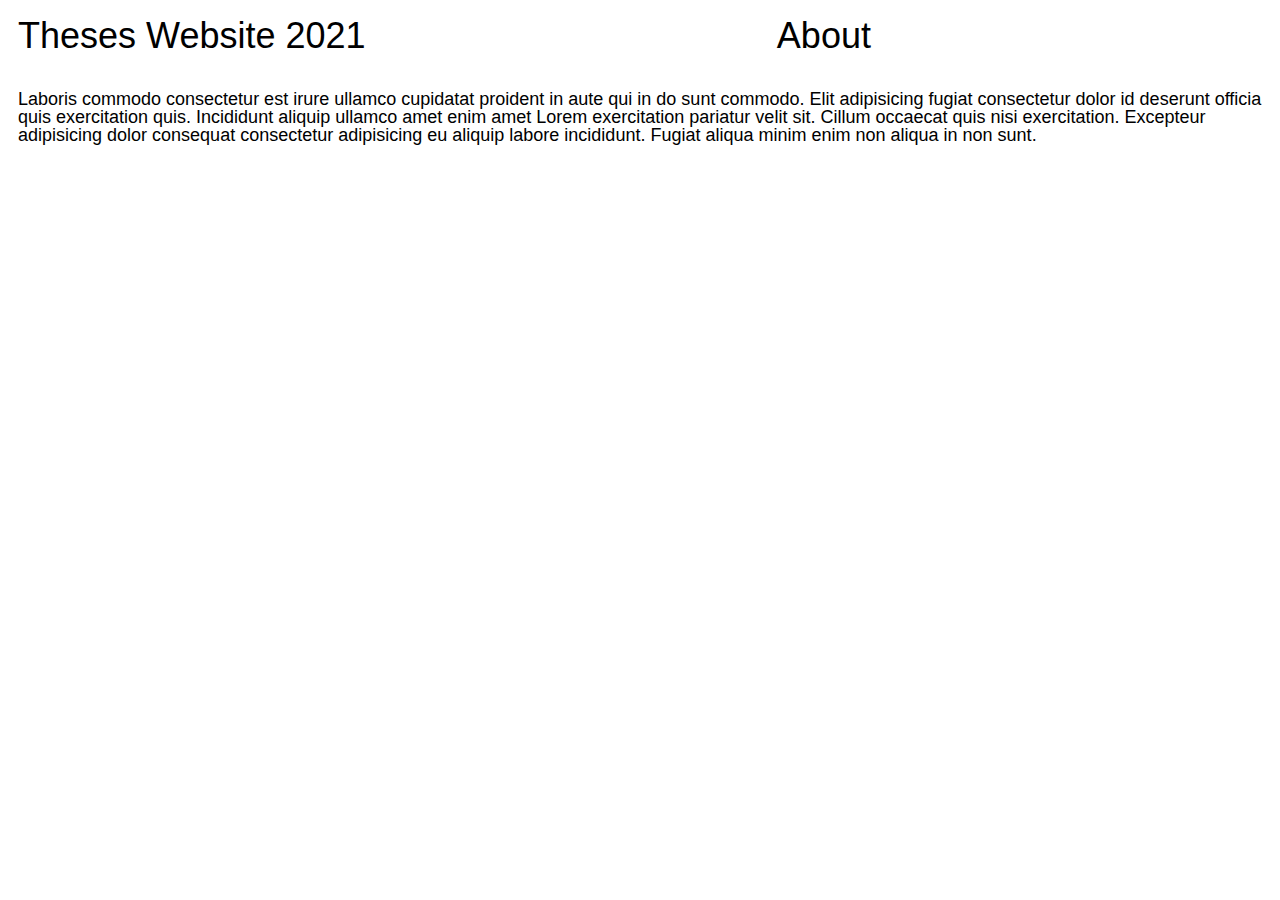
==== about.html @ 0c5594a8 "navigation  links" ====
<!DOCTYPE html>
<!--[if lt IE 7]>      <html class="no-js lt-ie9 lt-ie8 lt-ie7"> <![endif]-->
<!--[if IE 7]>         <html class="no-js lt-ie9 lt-ie8"> <![endif]-->
<!--[if IE 8]>         <html class="no-js lt-ie9"> <![endif]-->
<!--[if gt IE 8]>      <html class="no-js"> <!--<![endif]-->
<html>

<head>
  <meta charset="utf-8">
  <meta http-equiv="X-UA-Compatible" content="IE=edge">
  <title>About</title>
  <meta name="description" content="">
  <meta name="viewport" content="width=device-width, initial-scale=1">
  <link rel="stylesheet" href="css/reset.css">
  <link rel="stylesheet" href="css/style.css">
  <script type="text/javascript" src="js/theses-final.json" async defer></script>
  <script src="js/main.js" async defer></script>

</head>

<body>
  <nav>
    <a href="index.html">
      <h1>Theses Website 2021</h1>
    </a>
    <a href="about.html" class="link-about">
      <p>About</p>
    </a>
  </nav>
  <article>
    <p>
      Laboris commodo consectetur est irure ullamco cupidatat proident in aute qui in do sunt commodo. Elit adipisicing
      fugiat
      consectetur dolor id deserunt officia quis exercitation quis. Incididunt aliquip ullamco amet enim amet Lorem
      exercitation pariatur velit sit.
      Cillum occaecat quis nisi exercitation. Excepteur adipisicing dolor consequat consectetur adipisicing eu aliquip
      labore
      incididunt. Fugiat aliqua minim enim non aliqua in non sunt.

    </p>
  </article>
</body>

</html>
---- css/style.css ----
/* 
TODO::

- on mobile, scroll left-right

*/

html {
  font-family: "Helvetica";
  font-size: 18px;
  height: 100%;
}

body {
  padding: 1em;
}

nav {
  width: 100%;
  display: flex;
  justify-content: space-between;
}

nav a {
  text-decoration: none;
  font-size: 2rem;
  color: black;
  flex-basis: 39%;
}

nav a:hover {
  text-decoration: underline;
}

.grid-container {
  display: flex;
  flex-wrap: wrap;
  list-style: none;
  margin: 0;
  padding: 0;
  margin-bottom: 2rem;
  height: 100%;
}

.grid-cell {
  overflow: hidden;
  width: 15em;
  height: 20em;
  margin: 0.2rem;
  border-radius: 0.8rem;
  border: 2px solid black;
  padding: 0.5em;

  background-attachment: fixed;
  background-image: linear-gradient(
    to right top,
    #ffd900,
    #ffb860,
    #ffa7a8,
    #ffafdf,
    #e5bef5,
    #cbc7fc,
    #b5cefb,
    #a9d3f2,
    #95ddfc,
    #7ee8ff,
    #69f2fc,
    #5ffbf1
  );
}

.grid-cell-front {
  display: flex;
  flex-direction: column;
  width: 100%;
  height: 100%;
}

.cell-front__middle {
  width: 100%;
  height: 100%;
  overflow: scroll;
}

.thesis-shape {
  height: 100%;
  width: 100%;
  background-color: blue;
  border-radius: 10em;
}

.grid-cell-back {
}

h1 {
  font-size: 2rem;
  padding-bottom: 2rem;
}

.grid-cell-front h2 {
  color: black;
  padding: 0.5rem;
}

.grid-cell-front h3 {
  padding: 0.5rem;
}

.grid-cell-front h3::after {
  content: " →";
}

.grid-cell a {
  color: black;
  text-decoration: none;
  text-align: center;
}
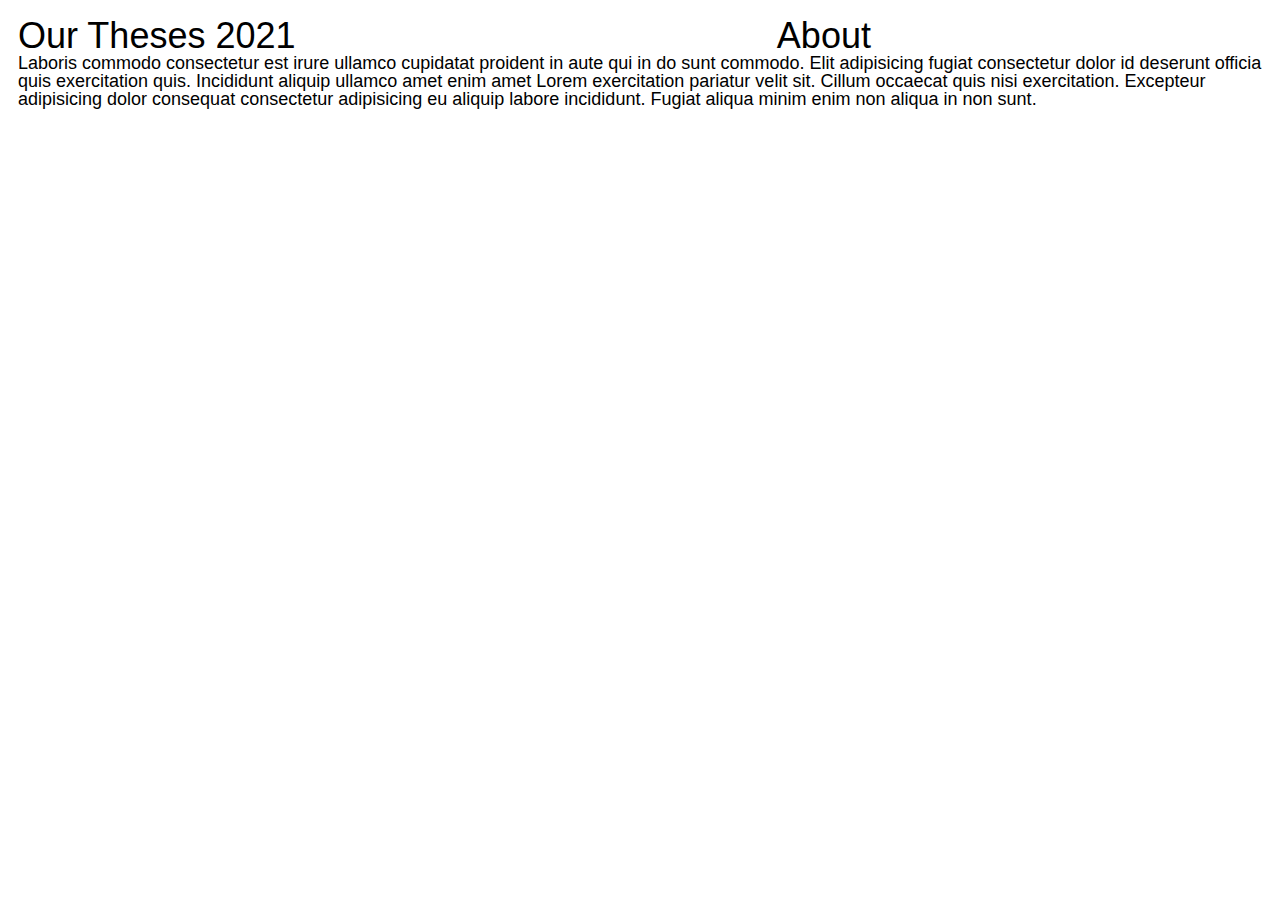
==== commit 8f06c9e6: "kexin change" ====
--- a/about.html
+++ b/about.html
@@ -21,7 +21,7 @@
 <body>
   <nav>
     <a href="index.html">
-      <h1>Theses Website 2021</h1>
+      <h1>Our Theses 2021</h1>
     </a>
     <a href="about.html" class="link-about">
       <p>About</p>
@@ -41,4 +41,4 @@
   </article>
 </body>
 
-</html>+</html>
--- a/css/style.css
+++ b/css/style.css
@@ -1,4 +1,4 @@
-/* 
+/*
 TODO::
 
 - on mobile, scroll left-right
@@ -28,10 +28,6 @@
   flex-basis: 39%;
 }
 
-nav a:hover {
-  text-decoration: underline;
-}
-
 .grid-container {
   display: flex;
   flex-wrap: wrap;
@@ -43,16 +39,16 @@
 }
 
 .grid-cell {
-  overflow: hidden;
+  overflow: scroll;
   width: 15em;
   height: 20em;
   margin: 0.2rem;
   border-radius: 0.8rem;
-  border: 2px solid black;
+  /* border: 2px solid black; */
   padding: 0.5em;
 
   background-attachment: fixed;
-  background-image: linear-gradient(
+  /* background-image: linear-gradient(
     to right top,
     #ffd900,
     #ffb860,
@@ -66,7 +62,16 @@
     #7ee8ff,
     #69f2fc,
     #5ffbf1
-  );
+  ); */
+  box-shadow:inset 0px 0px 6vh 0.5vh #d5e5ff;
+  background:linear-gradient(to bottom, #f0ffde 8%, #ff8bfe 75%);
+  background-color:#defabe;
+}
+
+/* making a semi-transparent shade on top of the card */
+.grid-cell-shade{
+  background: rgb(255,255,255);
+  background: linear-gradient(315deg, rgba(255,255,255,0.6082808123249299) 13%, rgba(195,142,93,0.4598214285714286) 26%, rgba(250,235,255,0.5550595238095238) 37%, rgba(255,253,173,0.3029586834733894) 52%, rgba(255,255,255,0.2945553221288515) 62%, rgba(235,172,255,0.22452731092436973) 93%);
 }
 
 .grid-cell-front {
@@ -85,16 +90,22 @@
 .thesis-shape {
   height: 100%;
   width: 100%;
-  background-color: blue;
+  background-color: black;
   border-radius: 10em;
 }
 
 .grid-cell-back {
 }
 
-h1 {
+.titlecontainer {
   font-size: 2rem;
   padding-bottom: 2rem;
+  display: flex;
+
+}
+.titlecontainer > img{
+  display: block;
+  width: 5rem;
 }
 
 .grid-cell-front h2 {
@@ -115,3 +126,7 @@
   text-decoration: none;
   text-align: center;
 }
+
+a:hover {
+  text-decoration: underline;
+}
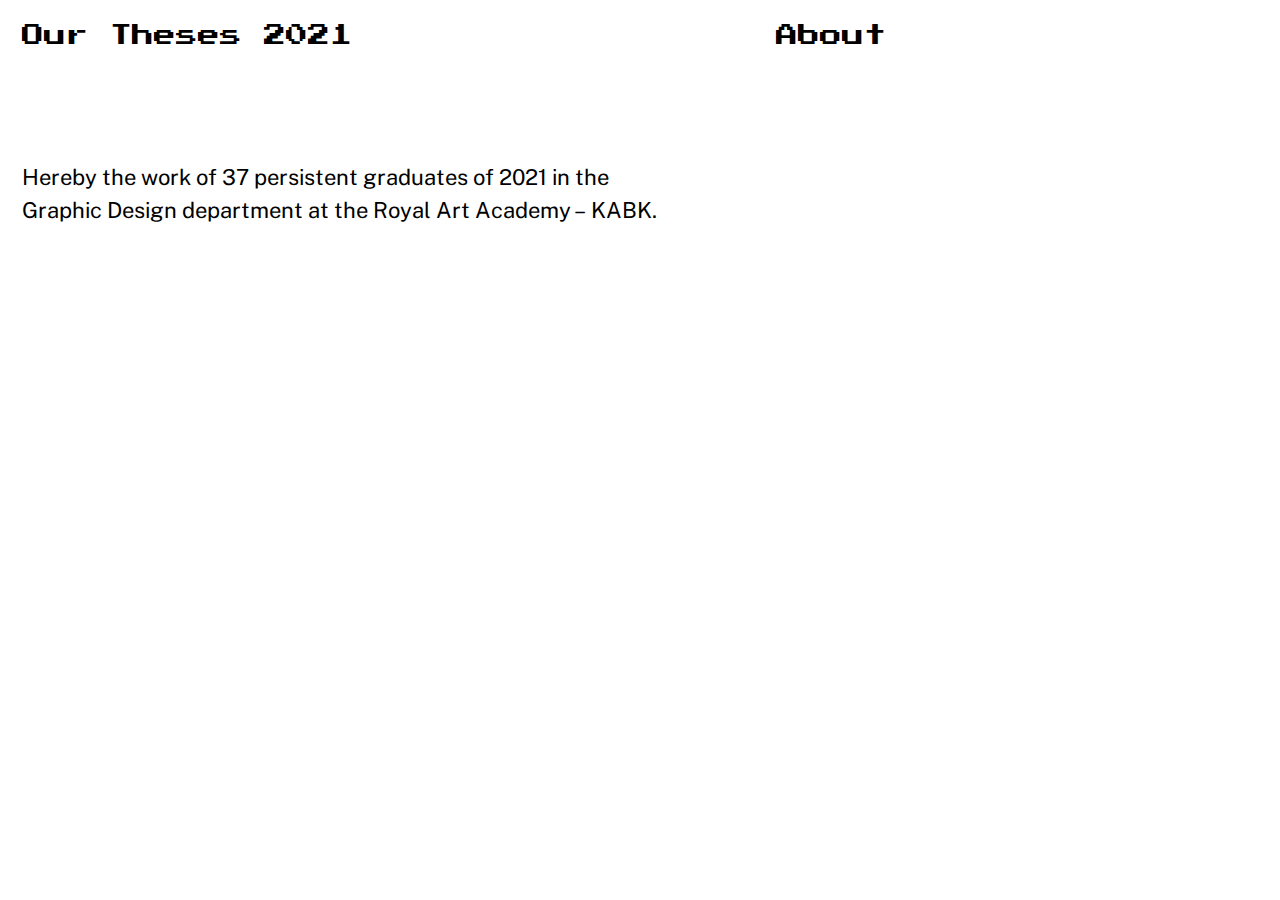
==== commit b3d00c65: "edits" ====
--- a/about.html
+++ b/about.html
@@ -29,16 +29,10 @@
   </nav>
   <article>
     <p>
-      Laboris commodo consectetur est irure ullamco cupidatat proident in aute qui in do sunt commodo. Elit adipisicing
-      fugiat
-      consectetur dolor id deserunt officia quis exercitation quis. Incididunt aliquip ullamco amet enim amet Lorem
-      exercitation pariatur velit sit.
-      Cillum occaecat quis nisi exercitation. Excepteur adipisicing dolor consequat consectetur adipisicing eu aliquip
-      labore
-      incididunt. Fugiat aliqua minim enim non aliqua in non sunt.
-
+      Hereby the work of 37 persistent graduates of 2021 in the Graphic Design department at the Royal Art
+      Academy – KABK.
     </p>
   </article>
 </body>
 
-</html>
+</html>--- a/css/style.css
+++ b/css/style.css
@@ -5,10 +5,31 @@
 
 */
 
+@import url("https://fonts.googleapis.com/css2?family=Press+Start+2P&display=swap");
+
+@import url("https://fonts.googleapis.com/css2?family=Public+Sans:wght@600&display=swap");
+
+@import url("https://fonts.googleapis.com/css2?family=Concert+One&display=swap");
+
+:root {
+  --card-height: 22rem;
+  --card-width: 15rem;
+}
+
+* {
+  box-sizing: border-box;
+}
+
+.person-shape svg {
+  fill: yellow;
+}
+
 html {
-  font-family: "Helvetica";
-  font-size: 18px;
-  height: 100%;
+  /* font-family: "Helvetica"; */
+  font-family: "Public Sans", sans-serif;
+  font-size: 22px;
+  height: 100%;
+  line-height: 1.2;
 }
 
 body {
@@ -18,110 +39,181 @@
 nav {
   width: 100%;
   display: flex;
+  flex-wrap: wrap;
   justify-content: space-between;
+  margin-bottom: 5rem;
 }
 
 nav a {
   text-decoration: none;
-  font-size: 2rem;
   color: black;
   flex-basis: 39%;
+
+  font-family: "Press Start 2P", cursive;
+  line-height: 1.3em;
+}
+
+.titlecontainer h1 {
+  font-family: "Press Start 2P", cursive;
+  font-size: 2 rem;
+  line-height: 1.3em;
+  color: #ff8bfe;
+  animation: blink 1s linear infinite;
+}
+
+header {
+  margin: auto;
+}
+
+.titlecontainer {
+  font-family: "Press Start 2P", cursive;
+  font-size: 1.7rem;
+  line-height: 1.3em;
+  padding-bottom: 2rem;
+  display: flex;
+  align-items: center;
+  justify-content: center;
+  text-align: center;
+}
+
+.titlecontainer > img {
+  display: block;
+  height: 5rem;
+}
+
+.link-about {
 }
 
 .grid-container {
   display: flex;
   flex-wrap: wrap;
   list-style: none;
+  align-items: center;
+  justify-content: center;
   margin: 0;
   padding: 0;
   margin-bottom: 2rem;
   height: 100%;
 }
 
-.grid-cell {
+.container-card {
+  perspective: 600px;
+  width: var(--card-width);
+  height: var(--card-height);
+  margin: 0.3rem;
+}
+
+.card {
+  /* Perspective options */
+  transition: transform 1s;
+  transform-style: preserve-3d;
+
+  position: relative;
+
+  width: 100%;
+  height: 100%;
+}
+
+.card.is-flipped {
+  transform: rotateY(180deg);
+}
+
+.is-flipped .card-shade {
+  display: none;
+}
+
+/* making a semi-transparent shade on top of the card */
+.card-shade {
+  z-index: 5;
+  position: absolute;
+  opacity: 0.5;
+  width: var(--card-width);
+  height: var(--card-height);
+  background: rgb(255, 255, 255);
+  background: linear-gradient(
+    315deg,
+    rgba(255, 255, 255, 0.6082808123249299) 13%,
+    rgba(195, 142, 93, 0.4598214285714286) 26%,
+    rgba(250, 235, 255, 0.5550595238095238) 37%,
+    rgba(255, 253, 173, 0.3029586834733894) 52%,
+    rgba(255, 255, 255, 0.2945553221288515) 62%,
+    rgba(235, 172, 255, 0.22452731092436973) 93%
+  );
+  pointer-events: none;
+}
+
+.card-shade,
+.card-front,
+.card-back {
+  border-radius: 0.8rem;
+}
+
+.card-front,
+.card-back {
+  padding: 0.5rem;
+  display: block;
+  position: absolute;
+  height: 100%;
+  width: 100%;
+  -webkit-backface-visibility: hidden;
+  backface-visibility: hidden;
+
+  background: linear-gradient(to bottom, #f0ffde 8%, #ff8bfe 75%);
+  background-color: #defabe;
+  background-attachment: fixed;
+  box-shadow: inset 0px 0px 6vh 0.5vh #d5e5ff;
+}
+
+.card-front {
+  display: flex;
+  flex-direction: column;
+}
+
+.card-front__middle {
+  width: 100%;
+  height: 13em;
+}
+
+.card-front a {
+  height: 100%;
+  margin-top: 0.5rem;
+  display: flex;
+  align-items: center;
+  justify-content: center;
+  overflow: hidden;
+}
+
+.thesis-shape {
+  width: 100%;
+  height: 100%;
+  object-fit: cover;
+  pointer-events: none;
+}
+
+.card-back {
   overflow: scroll;
-  width: 15em;
-  height: 20em;
-  margin: 0.2rem;
-  border-radius: 0.8rem;
-  /* border: 2px solid black; */
-  padding: 0.5em;
-
-  background-attachment: fixed;
-  /* background-image: linear-gradient(
-    to right top,
-    #ffd900,
-    #ffb860,
-    #ffa7a8,
-    #ffafdf,
-    #e5bef5,
-    #cbc7fc,
-    #b5cefb,
-    #a9d3f2,
-    #95ddfc,
-    #7ee8ff,
-    #69f2fc,
-    #5ffbf1
-  ); */
-  box-shadow:inset 0px 0px 6vh 0.5vh #d5e5ff;
-  background:linear-gradient(to bottom, #f0ffde 8%, #ff8bfe 75%);
-  background-color:#defabe;
-}
-
-/* making a semi-transparent shade on top of the card */
-.grid-cell-shade{
-  background: rgb(255,255,255);
-  background: linear-gradient(315deg, rgba(255,255,255,0.6082808123249299) 13%, rgba(195,142,93,0.4598214285714286) 26%, rgba(250,235,255,0.5550595238095238) 37%, rgba(255,253,173,0.3029586834733894) 52%, rgba(255,255,255,0.2945553221288515) 62%, rgba(235,172,255,0.22452731092436973) 93%);
-}
-
-.grid-cell-front {
-  display: flex;
-  flex-direction: column;
-  width: 100%;
-  height: 100%;
-}
-
-.cell-front__middle {
-  width: 100%;
-  height: 100%;
-  overflow: scroll;
-}
-
-.thesis-shape {
-  height: 100%;
-  width: 100%;
-  background-color: black;
-  border-radius: 10em;
-}
-
-.grid-cell-back {
-}
-
-.titlecontainer {
-  font-size: 2rem;
-  padding-bottom: 2rem;
-  display: flex;
-
-}
-.titlecontainer > img{
-  display: block;
-  width: 5rem;
-}
-
-.grid-cell-front h2 {
+  transform: rotateY(180deg);
+  transform-origin: center;
+  padding: 1rem;
+}
+
+.card-front h2 {
+  font-weight: 700;
   color: black;
   padding: 0.5rem;
-}
-
-.grid-cell-front h3 {
+  text-align: center;
+}
+
+.card-front h3 {
+  font-weight: 600;
   padding: 0.5rem;
 }
 
-.grid-cell-front h3::after {
+.card-front h3::after {
   content: " →";
 }
 
-.grid-cell a {
+.card a {
   color: black;
   text-decoration: none;
   text-align: center;
@@ -130,3 +222,52 @@
 a:hover {
   text-decoration: underline;
 }
+
+article {
+  max-width: 50ch;
+  line-height: 1.5;
+}
+
+footer {
+  margin-bottom: 2rem;
+  text-align: center;
+  width: 40ch;
+  margin: auto;
+}
+
+@keyframes blink {
+  50% {
+    opacity: 0;
+  }
+}
+
+@media screen and (max-width: 600px) {
+  nav {
+    flex-direction: column;
+    text-align: center;
+    margin-bottom: 1rem;
+  }
+
+  nav p:nth-child(1) {
+    margin-bottom: 1rem;
+  }
+
+  .titlecontainer {
+    flex-direction: column;
+    text-align: center;
+    align-items: center;
+  }
+
+  .titlecontainer h1 {
+    margin: 1rem 0;
+    order: 2;
+  }
+
+  .titlecontainer img:nth-child(1) {
+    order: 1;
+  }
+
+  .titlecontainer img:nth-child(3) {
+    order: 3;
+  }
+}
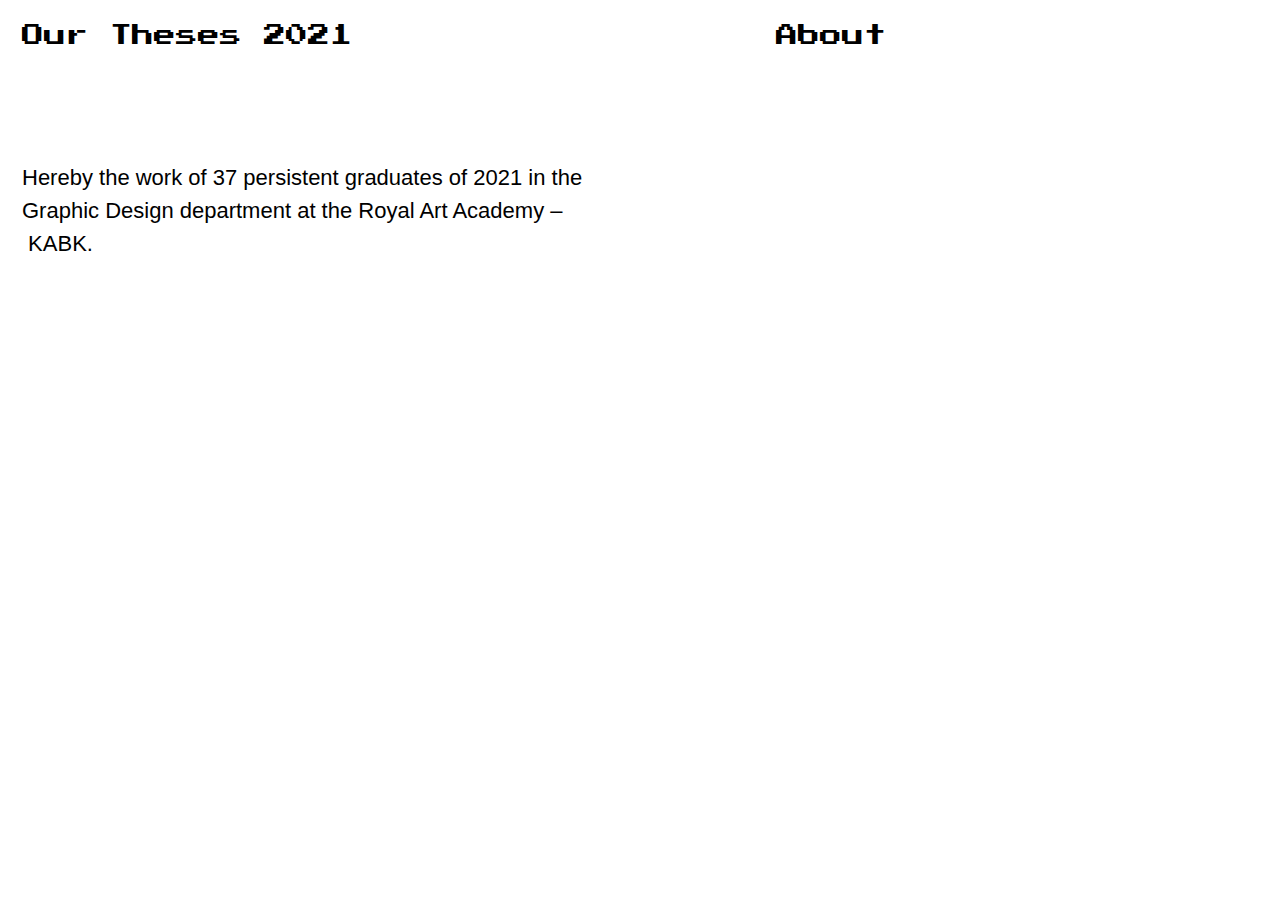
==== commit e22f52b7: "Update about.html" ====
--- a/about.html
+++ b/about.html
@@ -35,4 +35,4 @@
   </article>
 </body>
 
-</html>+</html>
--- a/css/style.css
+++ b/css/style.css
@@ -7,37 +7,29 @@
 
 @import url("https://fonts.googleapis.com/css2?family=Press+Start+2P&display=swap");
 
-@import url("https://fonts.googleapis.com/css2?family=Public+Sans:wght@600&display=swap");
-
-@import url("https://fonts.googleapis.com/css2?family=Concert+One&display=swap");
-
 :root {
   --card-height: 22rem;
-  --card-width: 15rem;
+  --card-width: 14rem;
+  --text-font: "Helvetica";
 }
 
 * {
   box-sizing: border-box;
 }
 
-.person-shape svg {
-  fill: yellow;
-}
-
 html {
   /* font-family: "Helvetica"; */
-  font-family: "Public Sans", sans-serif;
+  font-family: var(--text-font), sans-serif;
   font-size: 22px;
-  height: 100%;
   line-height: 1.2;
 }
 
 body {
-  padding: 1em;
+  /* padding: 1em; */
 }
 
 nav {
-  width: 100%;
+  padding: 1rem 1rem 0 1rem;
   display: flex;
   flex-wrap: wrap;
   justify-content: space-between;
@@ -81,10 +73,8 @@
   height: 5rem;
 }
 
-.link-about {
-}
-
 .grid-container {
+  width: 100vw;
   display: flex;
   flex-wrap: wrap;
   list-style: none;
@@ -118,6 +108,11 @@
   transform: rotateY(180deg);
 }
 
+.card.is-flipped .thesis-shape,
+.card.is-flipped .thesis-image {
+  display: none;
+}
+
 .is-flipped .card-shade {
   display: none;
 }
@@ -127,12 +122,12 @@
   z-index: 5;
   position: absolute;
   opacity: 0.5;
-  width: var(--card-width);
-  height: var(--card-height);
+  width: 100%;
+  height: 100%;
   background: rgb(255, 255, 255);
   background: linear-gradient(
     315deg,
-    rgba(255, 255, 255, 0.6082808123249299) 13%,
+    rgba(215, 84, 84, 0.608) 13%,
     rgba(195, 142, 93, 0.4598214285714286) 26%,
     rgba(250, 235, 255, 0.5550595238095238) 37%,
     rgba(255, 253, 173, 0.3029586834733894) 52%,
@@ -164,6 +159,91 @@
   box-shadow: inset 0px 0px 6vh 0.5vh #d5e5ff;
 }
 
+/* I made these color options... I treid it out and it doesnt look so great:D maybe we keep it simple... */
+.color-one .card-front,
+.color-one .card-back {
+  background: linear-gradient(to bottom, #f0ffde 8%, #ff8bfe 75%);
+  background-color: #defabe;
+  background-attachment: fixed;
+  box-shadow: inset 0px 0px 6vh 0.5vh #d5e5ff;
+}
+
+.color-one .titlecontainer h1 {
+  color: #ff8bfe;
+}
+
+.color-one .card-shade {
+  background: linear-gradient(
+    315deg,
+    rgba(215, 84, 84, 0.608) 13%,
+    rgba(195, 142, 93, 0.4598214285714286) 26%,
+    rgba(250, 235, 255, 0.5550595238095238) 37%,
+    rgba(255, 253, 173, 0.3029586834733894) 52%,
+    rgba(255, 255, 255, 0.2945553221288515) 62%,
+    rgba(235, 172, 255, 0.22452731092436973) 93%
+  );
+}
+
+.color-two .card-front,
+.color-two .card-back {
+  background: linear-gradient(to bottom, #ffecde 8%, #ffd18b 75%);
+  background-color: #ffe600;
+  background-attachment: fixed;
+  box-shadow: inset 0px 0px 6vh 0.5vh #d5e5ff;
+}
+
+.color-two .card-shade {
+  background: linear-gradient(
+    315deg,
+    rgba(255, 106, 0, 0.608) 13%,
+    rgba(195, 180, 93, 0.46) 26%,
+    rgba(250, 235, 255, 0.5550595238095238) 37%,
+    rgba(255, 203, 173, 0.303) 52%,
+    rgba(255, 255, 255, 0.295) 62%,
+    rgba(172, 204, 255, 0.225) 93%
+  );
+}
+
+.color-two .titlecontainer h1 {
+  color: #ffc800;
+}
+
+.color-two img {
+  filter: hue-rotate(70deg);
+}
+
+.color-three .card-front,
+.color-three .card-back {
+  background: linear-gradient(to bottom, #f3deff 8%, #8ba4ff 75%);
+  background-color: #bedafa;
+  background-attachment: fixed;
+  box-shadow: inset 0px 0px 6vh 0.5vh #d5e5ff;
+}
+
+.color-three .card-shade {
+  background: linear-gradient(
+    315deg,
+    rgba(93, 84, 215, 0.608) 13%,
+    rgba(93, 127, 195, 0.46) 26%,
+    rgba(235, 248, 255, 0.555) 37%,
+    rgba(173, 188, 255, 0.303) 52%,
+    rgba(255, 255, 255, 0.295) 62%,
+    rgba(172, 204, 255, 0.225) 93%
+  );
+}
+
+.color-three .titlecontainer h1 {
+  color: #2337bc;
+}
+
+.color-three img {
+  filter: hue-rotate(320deg);
+}
+
+/* .color-two {
+
+} */
+
 .card-front {
   display: flex;
   flex-direction: column;
@@ -172,6 +252,7 @@
 .card-front__middle {
   width: 100%;
   height: 13em;
+  pointer-events: none;
 }
 
 .card-front a {
@@ -183,11 +264,31 @@
   overflow: hidden;
 }
 
-.thesis-shape {
-  width: 100%;
-  height: 100%;
+.thesis-shape,
+.thesis-image {
+  width: 100%;
+  height: 100%;
+  object-fit: contain;
+  pointer-events: visible;
+}
+
+.thesis-shape:hover {
+  opacity: 0;
+}
+
+.thesis-image {
+  opacity: 0;
+  position: relative;
+  width: 100%;
+  height: 100%;
+  top: -100%;
   object-fit: cover;
-  pointer-events: none;
+  /* -webkit-mask: url("/media/shapes/shape_ada_popovic.svg") no-repeat center;
+  mask: url("/media/shapes/shape_ada_popovic.svg") no-repeat center; */
+}
+
+.thesis-image:hover {
+  opacity: 1;
 }
 
 .card-back {
@@ -197,6 +298,11 @@
   padding: 1rem;
 }
 
+.card-back p {
+  font-family: sans-serif;
+  font-size: 0.9rem;
+}
+
 .card-front h2 {
   font-weight: 700;
   color: black;
@@ -224,6 +330,8 @@
 }
 
 article {
+  padding: 0 0 0 1rem;
+  width: 100%;
   max-width: 50ch;
   line-height: 1.5;
 }
@@ -231,8 +339,9 @@
 footer {
   margin-bottom: 2rem;
   text-align: center;
-  width: 40ch;
   margin: auto;
+  margin-bottom: 5rem;
+  width: 90%;
 }
 
 @keyframes blink {
@@ -242,6 +351,9 @@
 }
 
 @media screen and (max-width: 600px) {
+  .link-about {
+    margin-top: 1rem;
+  }
   nav {
     flex-direction: column;
     text-align: center;
@@ -252,6 +364,10 @@
     margin-bottom: 1rem;
   }
 
+  .card-front h3 {
+    font-size: 0.9rem;
+  }
+
   .titlecontainer {
     flex-direction: column;
     text-align: center;
@@ -271,3 +387,9 @@
     order: 3;
   }
 }
+
+@media screen and (max-width: 500px) {
+  .card-front__middle {
+    height: 12em;
+  }
+}
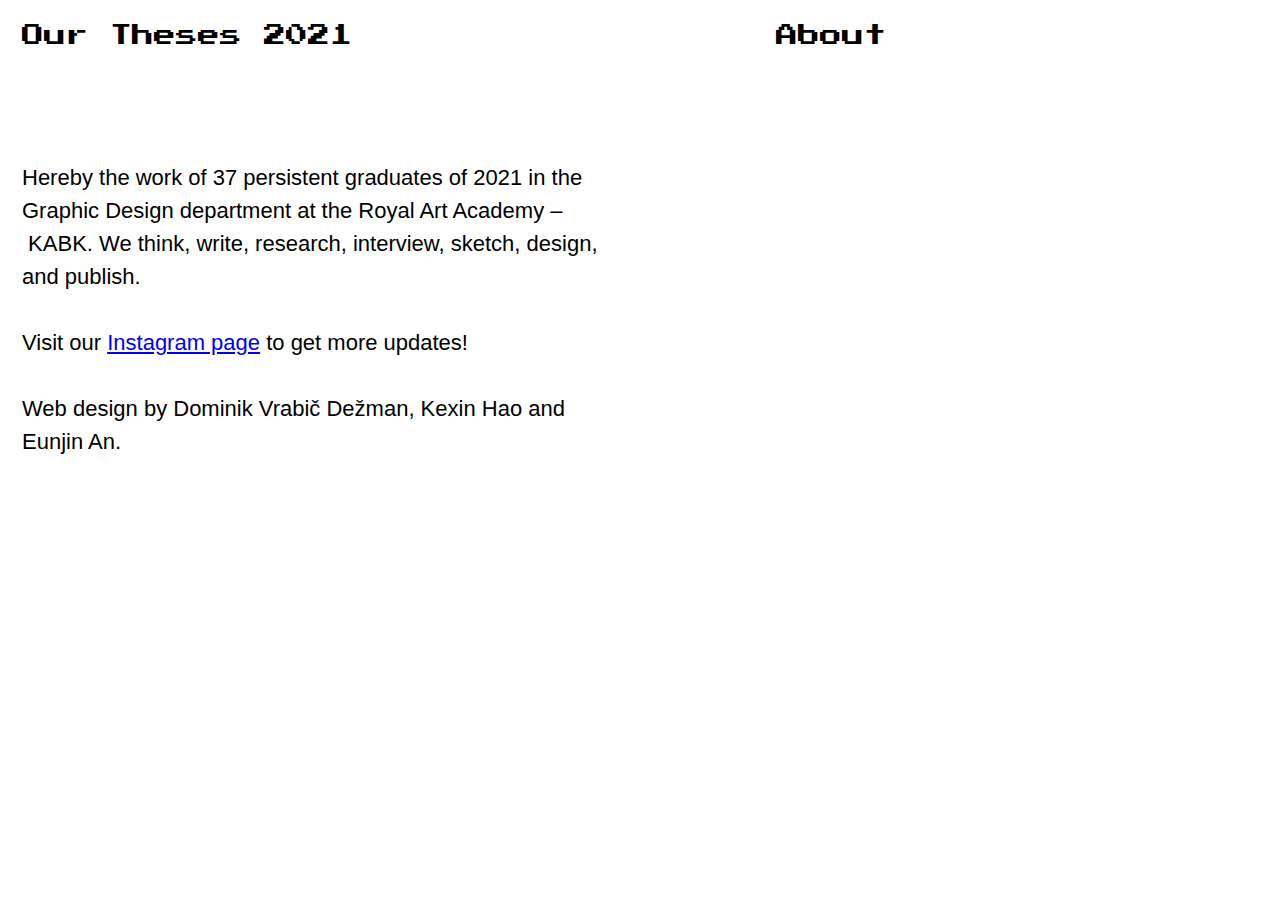
==== commit aa8f955a: "Update about.html" ====
--- a/about.html
+++ b/about.html
@@ -31,6 +31,9 @@
     <p>
       Hereby the work of 37 persistent graduates of 2021 in the Graphic Design department at the Royal Art
       Academy – KABK.
+      We think, write, research, interview, sketch, design, and publish.<br /><br />
+      Visit our <a href="https://www.instagram.com/kabkgd2021/" target="_blank">Instagram page</a> to get more updates!<br /><br />
+      Web design by Dominik Vrabič Dežman, Kexin Hao and Eunjin An.
     </p>
   </article>
 </body>
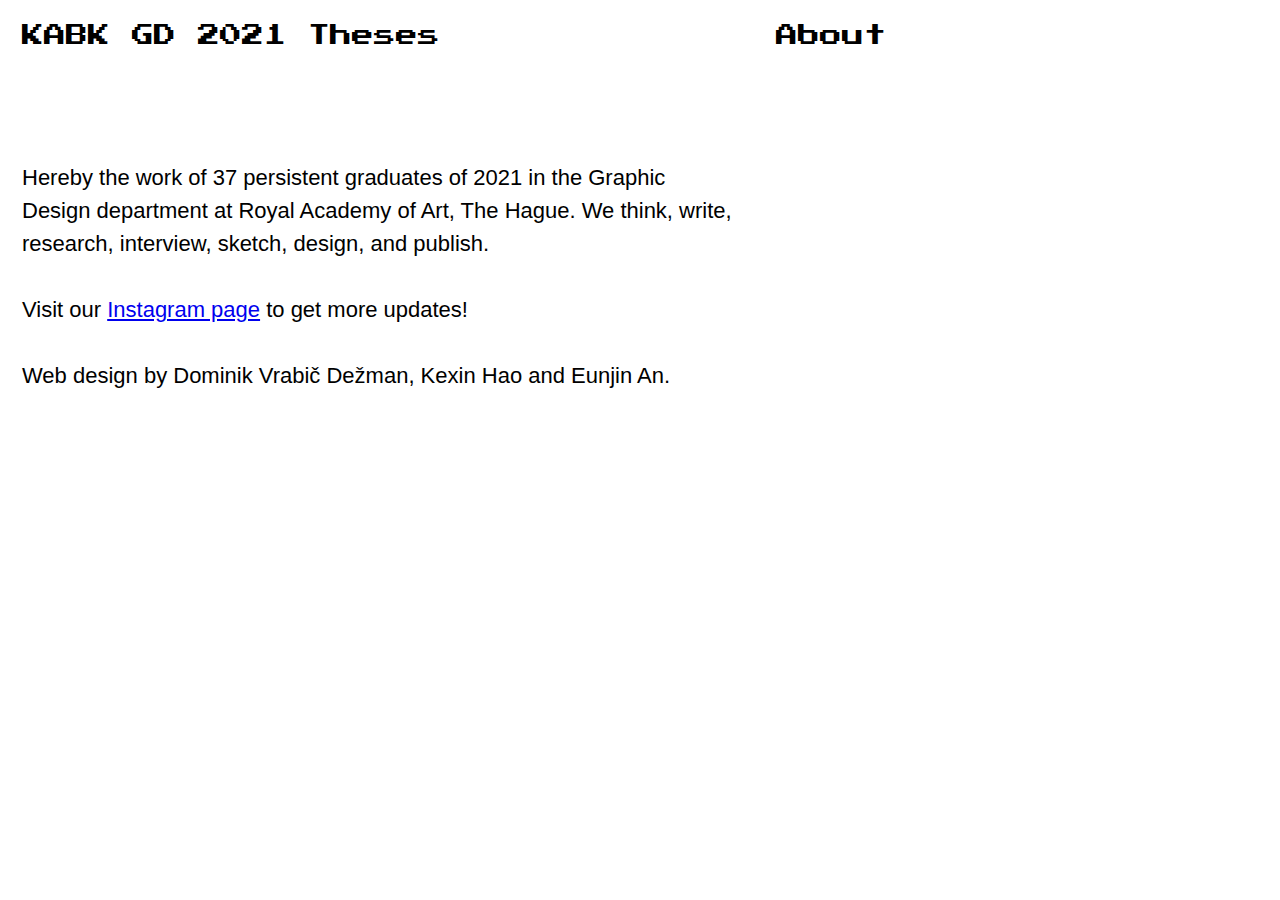
==== commit a7c4c3aa: "intro text change" ====
--- a/about.html
+++ b/about.html
@@ -21,7 +21,7 @@
 <body>
   <nav>
     <a href="index.html">
-      <h1>Our Theses 2021</h1>
+      <h1>KABK GD 2021 Theses</h1>
     </a>
     <a href="about.html" class="link-about">
       <p>About</p>
@@ -29,8 +29,7 @@
   </nav>
   <article>
     <p>
-      Hereby the work of 37 persistent graduates of 2021 in the Graphic Design department at the Royal Art
-      Academy – KABK.
+      Hereby the work of 37 persistent graduates of 2021 in the Graphic Design department at Royal Academy of Art, The Hague.
       We think, write, research, interview, sketch, design, and publish.<br /><br />
       Visit our <a href="https://www.instagram.com/kabkgd2021/" target="_blank">Instagram page</a> to get more updates!<br /><br />
       Web design by Dominik Vrabič Dežman, Kexin Hao and Eunjin An.
--- a/css/style.css
+++ b/css/style.css
@@ -332,7 +332,7 @@
 article {
   padding: 0 0 0 1rem;
   width: 100%;
-  max-width: 50ch;
+  max-width: 60ch;
   line-height: 1.5;
 }
 
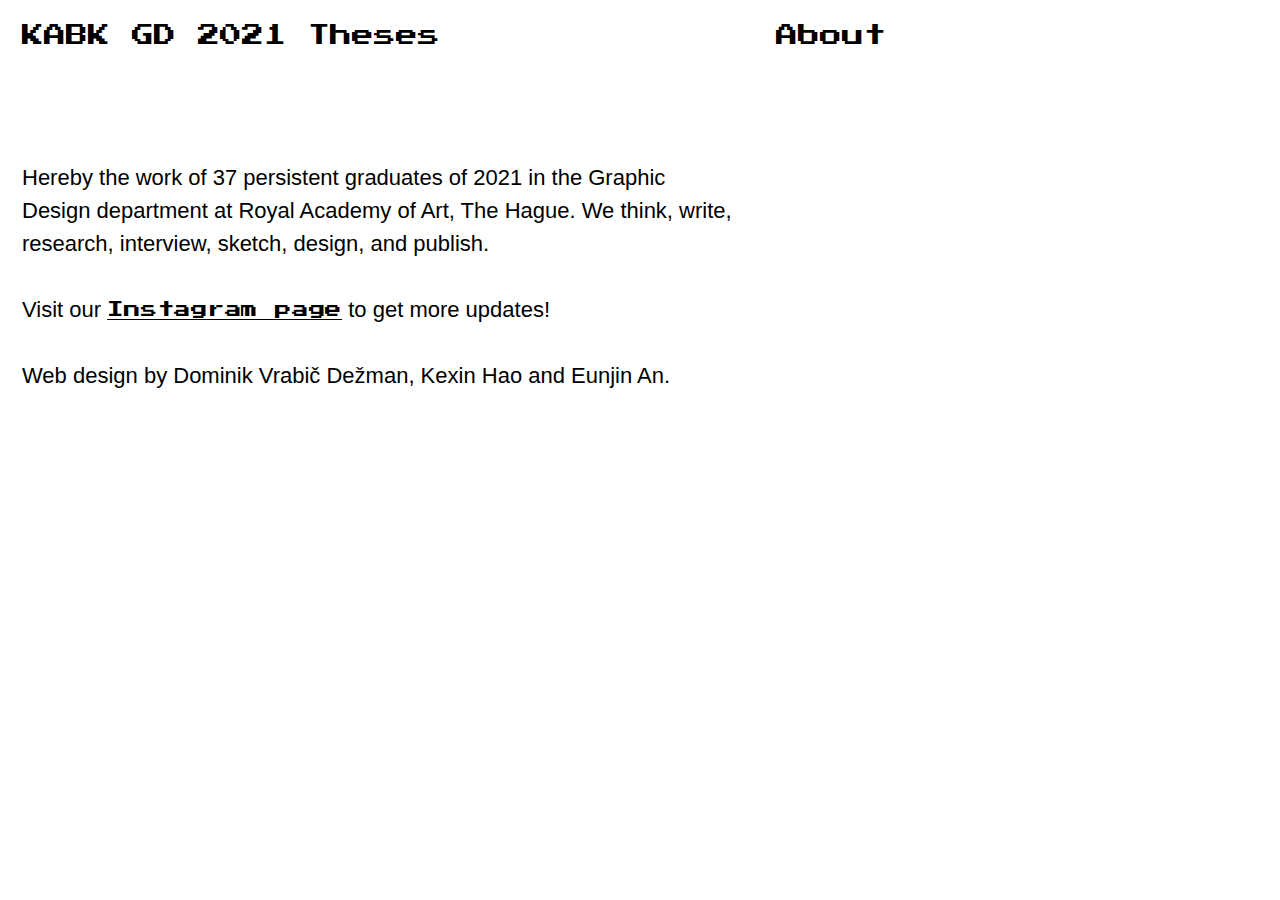
==== commit 6c8a6b0f: "instagram page link font" ====
--- a/about.html
+++ b/about.html
@@ -29,12 +29,14 @@
   </nav>
   <article>
     <p>
-      Hereby the work of 37 persistent graduates of 2021 in the Graphic Design department at Royal Academy of Art, The Hague.
+      Hereby the work of 37 persistent graduates of 2021 in the Graphic Design department at Royal Academy of Art, The
+      Hague.
       We think, write, research, interview, sketch, design, and publish.<br /><br />
-      Visit our <a href="https://www.instagram.com/kabkgd2021/" target="_blank">Instagram page</a> to get more updates!<br /><br />
+      Visit our <a href="https://www.instagram.com/kabkgd2021/" target="_blank" class="insta-link">Instagram page</a> to
+      get more updates!<br /><br />
       Web design by Dominik Vrabič Dežman, Kexin Hao and Eunjin An.
     </p>
   </article>
 </body>
 
-</html>
+</html>--- a/css/style.css
+++ b/css/style.css
@@ -110,7 +110,7 @@
 
 .card.is-flipped .thesis-shape,
 .card.is-flipped .thesis-image {
-  display: none;
+  pointer-events: none;
 }
 
 .is-flipped .card-shade {
@@ -344,6 +344,15 @@
   width: 90%;
 }
 
+.insta-link {
+  color: black;
+  font-family: "Press Start 2P";
+  font-size: 0.75em;
+  position: relative;
+  top: 0.1em;
+  letter-spacing: -0.01rem;
+}
+
 @keyframes blink {
   50% {
     opacity: 0;
